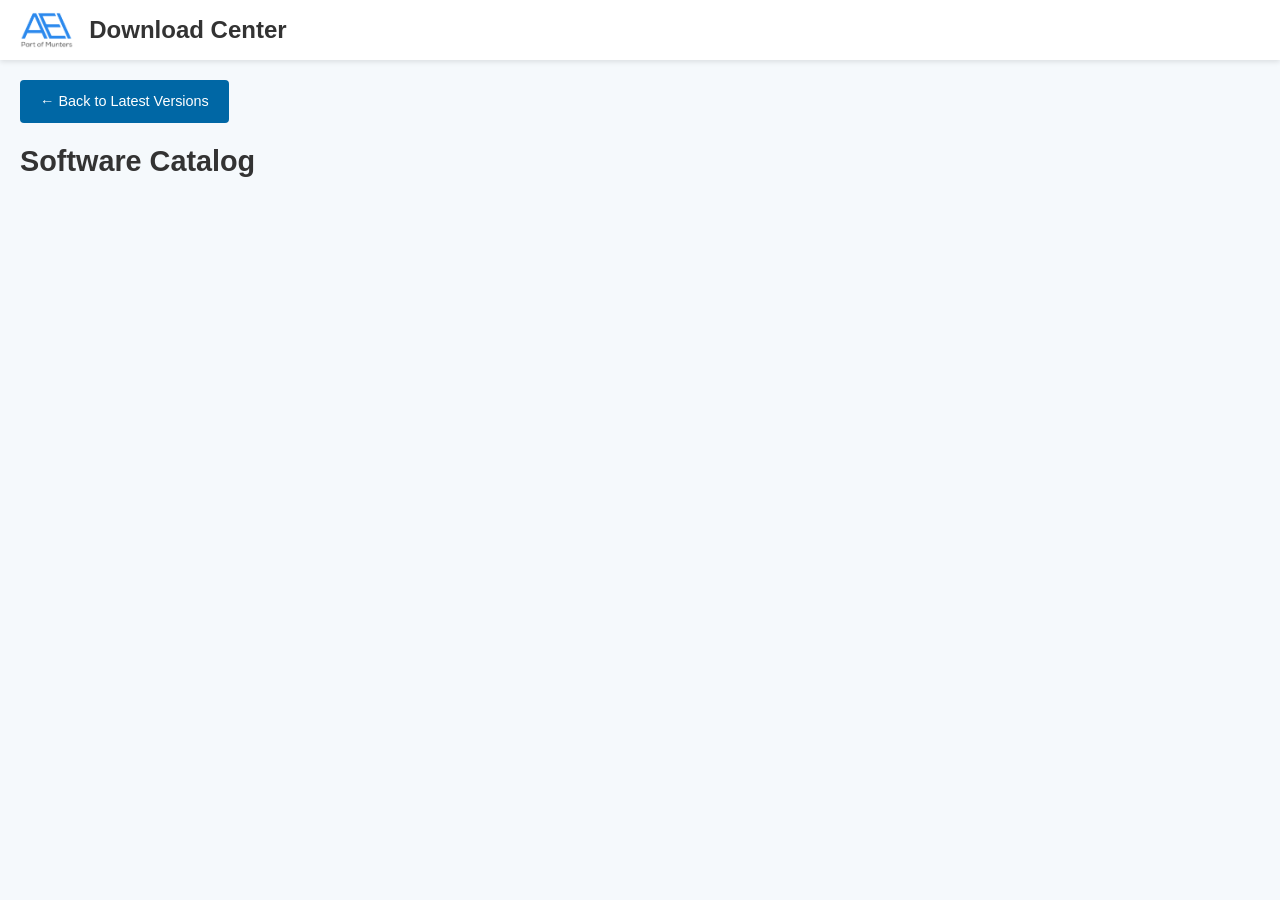
==== programs.html @ 576c8271 "new logic on programs load" ====
<!DOCTYPE html>
<html lang="en">
<head>
    <title>Download Center - Programs</title>
    <meta charset="UTF-8">
    <meta name="viewport" content="width=device-width, initial-scale=1.0">
    <script src="https://alcdn.msauth.net/browser/2.35.0/js/msal-browser.min.js"></script>
    <link rel="stylesheet" href="style.css">
</head>
<body>
    <header>
        <div class="logo"><img src="logo.png" alt="Logo"><h1>Download Center</h1></div>
        <button id="logout-button" style="display: none;">Logout</button>
    </header>

    <main class="main-content">
        <div id="files-view">
            <div class="page-header-buttons">
                <a href="index.html" class="see-all-versions-button">← Back to Latest Versions</a>
            </div>
            <h1 class="page-title">Software Catalog</h1>
            <div id="files-list" class="file-grid">
                </div>

            <div id="program-details" class="program-details">
                <h2 id="program-title">Versions</h2>
                <table class="versions-table">
                    <tbody id="versions-tbody-detail"></tbody>
                </table>
                <button onclick="document.getElementById('program-details').classList.remove('visible')">Close</button>
            </div>
        </div>
    </main>

    <script>
        // Use as mesmas configurações do index.html acima
        const msalConfig = {
            auth: {
                clientId: "b1438db9-79e6-457a-99fd-66e7ae4fe160",
                authority: "https://login.microsoftonline.com/81dbb0d4-0d50-4aa5-a35c-04b98c73f3e0",
                redirectUri: window.location.origin + window.location.pathname
            }
        };
        const SITE_ID = "munters.sharepoint.com:/sites/aeillc";
        const ROOT_PATH = "Shared Documents/R&D/Software Releases";
        const msalInstance = new msal.PublicClientApplication(msalConfig);

        async function loadCards() {
            const token = await (await msalInstance.acquireTokenSilent({scopes: ["Files.Read.All"]})).accessToken;
            const resp = await fetch(`https://graph.microsoft.com/v1.0/sites/${SITE_ID}/drive/root:/${ROOT_PATH}:/children`, {
                headers: { Authorization: `Bearer ${token}` }
            });
            const data = await resp.json();
            const grid = document.getElementById('files-list');
            grid.innerHTML = '';

            data.value.filter(i => i.folder).forEach(prog => {
                const card = document.createElement('div');
                card.className = 'item-card';
                card.innerHTML = `<h3>${prog.name}</h3><p>Click to see history</p>`;
                card.onclick = () => showDetails(prog.name, token);
                grid.appendChild(card);
            });
        }

        async function showDetails(name, token) {
            const vResp = await fetch(`https://graph.microsoft.com/v1.0/sites/${SITE_ID}/drive/root:/${ROOT_PATH}/${name}:/children?$orderby=name desc`, {
                headers: { Authorization: `Bearer ${token}` }
            });
            const vData = await vResp.json();
            const tbody = document.getElementById('versions-tbody-detail');
            tbody.innerHTML = '';
            
            vData.value.forEach(v => {
                tbody.innerHTML += `<tr><td>${v.name}</td><td><a href="${v.webUrl}" target="_blank">View Folder</a></td></tr>`;
            });
            document.getElementById('program-details').classList.add('visible');
        }

        window.onload = async () => {
            await msalInstance.handleRedirectPromise();
            if (msalInstance.getAllAccounts().length > 0) {
                msalInstance.setActiveAccount(msalInstance.getAllAccounts()[0]);
                document.getElementById("logout-button").style.display = "block";
                loadCards();
            } else {
                window.location.href = "index.html"; // Redireciona se não logado
            }
        };
    </script>
</body>
</html>
---- style.css ----
:root {
    --primary-color: #0067a5;
    --accent-color: #0086d6;
    --light-bg: #f5f9fc;
    --header-height: 60px;
    --sidebar-width: 240px;
    --folder-color: #2666a3;
    --danger-color: #e53935;
    --help-button-bg: #a7d7a7;
    --help-button-hover-bg: #8bc38b;
}

* {
    margin: 0;
    padding: 0;
    box-sizing: border-box;
    font-family: 'Segoe UI', Arial, sans-serif;
}

body {
    background-color: var(--light-bg);
    color: #333;
    line-height: 1.6;
    direction: ltr;
}

header {
    display: flex;
    align-items: center;
    justify-content: space-between;
    background-color: white;
    height: var(--header-height);
    padding: 0 20px;
    box-shadow: 0 2px 5px rgba(0, 0, 0, 0.1);
    position: fixed;
    top: 0;
    left: 0;
    right: 0;
    z-index: 100;
}

.logo {
    display: flex;
    align-items: center;
    gap: 15px;
}

.logo img {
    height: 36px;
}

.logo h1 {
    font-size: 1.5rem;
    font-weight: 600;
    color: #333;
}

.user-section {
    display: flex;
    align-items: center;
    gap: 20px;
}

.user-info {
    display: flex;
    align-items: center;
    gap: 10px;
}

.user-avatar {
    background-color: var(--primary-color);
    color: white;
    width: 32px;
    height: 32px;
    border-radius: 50%;
    display: flex;
    align-items: center;
    justify-content: center;
    font-weight: bold;
}

.action-buttons button {
    background-color: var(--primary-color);
    color: white;
    border: none;
    border-radius: 4px;
    padding: 8px 16px;
    cursor: pointer;
    transition: background-color 0.2s;
    font-size: 0.9rem;
}

.action-buttons button:hover {
    background-color: var(--accent-color);
}

.main-content {
    margin-top: var(--header-height);
    display: flex;
    flex-direction: column;
    padding: 20px;
    max-width: 100%;
    margin-left: auto;
    margin-right: auto;
    height: calc(100vh - 60px);
}

#files-view {
    display: flex;
    flex-direction: column;
    flex: 1;
    overflow: hidden;
}

.programs-container {
    display: grid;
    grid-template-columns: 320px 1fr;
    gap: 40px;
    height: calc(100vh - 140px);
}

#files-view.latest-versions-view {
    max-width: 100%;
    flex: 1;
    overflow: hidden;
}

#files-view.latest-versions-view .programs-container {
    display: flex;
    flex-direction: column;
    grid-template-columns: unset;
    gap: 0;
    height: auto;
    flex: 1;
    overflow: hidden;
}

#files-view.latest-versions-view .latest-versions-table-container {
    flex: 1;
    display: flex;
    flex-direction: column;
    overflow-y: auto;
    border-radius: 6px;
    max-height: 65vh;
}

.page-title {
    font-size: 1.8rem;
    margin-bottom: 10px;
    color: #333;
    margin-top: 0;
}

.page-header-with-button {
    display: flex;
    justify-content: space-between;
    align-items: center;
    margin-bottom: 15px;
    gap: 15px;
}

.breadcrumb-nav {
    margin-bottom: 20px;
    color: #666;
    font-size: 0.9rem;
}

.breadcrumb-nav a {
    color: var(--primary-color);
    text-decoration: none;
    cursor: pointer;
}

.breadcrumb-nav a:hover {
    text-decoration: underline;
}

.controls-container {
    display: flex;
    gap: 15px;
    margin-bottom: 20px;
    flex-wrap: wrap;
    align-items: center;
}

.search-box {
    flex: 1;
    min-width: 200px;
}

.search-container {
    display: flex;
    gap: 5px;
}

.search-input {
    flex: 1;
    padding: 8px 12px;
    border: 1px solid #ddd;
    border-radius: 4px;
    font-size: 0.9rem;
}

.search-button {
    background-color: var(--primary-color);
    color: white;
    border: none;
    border-radius: 4px;
    padding: 8px 16px;
    cursor: pointer;
    display: flex;
    align-items: center;
    justify-content: center;
}

.search-button:hover {
    background-color: var(--accent-color);
}

.admin-controls {
    display: flex;
    gap: 10px;
}

.admin-controls button {
    background-color: var(--primary-color);
    color: white;
    border: none;
    border-radius: 4px;
    padding: 8px 16px;
    cursor: pointer;
    font-size: 0.9rem;
}

.admin-controls button:hover {
    background-color: var(--accent-color);
}

#file-upload-input {
    display: none;
}

.file-grid {
    display: flex;
    flex-direction: column;
    gap: 12px;
    margin-top: 0;
    max-width: 100%;
    overflow-y: auto;
    padding-right: 8px;
}

.file-grid::-webkit-scrollbar {
    width: 8px;
}

.file-grid::-webkit-scrollbar-track {
    background-color: #f1f1f1;
    border-radius: 4px;
}

.file-grid::-webkit-scrollbar-thumb {
    background-color: #ccc;
    border-radius: 4px;
}

.file-grid::-webkit-scrollbar-thumb:hover {
    background-color: #999;
}

.item-card {
    background-color: white;
    border: 2px solid #e0e0e0;
    border-radius: 6px;
    padding: 15px 20px;
    cursor: pointer;
    transition: all 0.2s;
    position: relative;
    display: flex;
    flex-direction: row;
    align-items: center;
    text-align: left;
    gap: 15px;
}

.item-card:hover {
    box-shadow: 0 4px 12px rgba(0, 0, 0, 0.1);
    border-color: var(--primary-color);
    background-color: #f9f9f9;
}

.item-card.selected {
    border-color: var(--primary-color);
    background-color: var(--light-bg);
    box-shadow: 0 4px 12px rgba(0, 102, 165, 0.2);
}

.folder-icon,
.item-icon {
    width: 40px;
    height: 40px;
    min-width: 40px;
    color: var(--folder-color);
    flex-shrink: 0;
}

.item-name {
    font-weight: 500;
    margin-bottom: 0;
    word-break: break-word;
    flex: 1;
}

.item-info {
    font-size: 0.8rem;
    color: #999;
    white-space: nowrap;
}

.delete-button {
    position: absolute;
    top: 8px;
    right: 8px;
    background-color: var(--danger-color);
    color: white;
    border: none;
    border-radius: 4px;
    width: 24px;
    height: 24px;
    display: flex;
    align-items: center;
    justify-content: center;
    cursor: pointer;
    opacity: 0;
    transition: opacity 0.2s;
}

.item-card:hover .delete-button {
    opacity: 1;
}

.delete-button:hover {
    background-color: #d32f2f;
}

.status-message {
    padding: 12px;
    border-radius: 4px;
    margin-bottom: 15px;
    font-size: 0.9rem;
}

.status-message.info {
    background-color: #e3f2fd;
    color: #1976d2;
    border: 1px solid #bbdefb;
}

.status-message.success {
    background-color: #e8f5e9;
    color: #388e3c;
    border: 1px solid #c8e6c9;
}

.status-message.error {
    background-color: #ffebee;
    color: #d32f2f;
    border: 1px solid #ffcdd2;
}

.loading {
    text-align: center;
    padding: 30px;
    color: #999;
}

.folder-path {
    font-size: 0.75rem;
    color: #999;
    cursor: pointer;
    margin-top: 5px;
}

.folder-path:hover {
    color: var(--primary-color);
    text-decoration: underline;
}

.modal-overlay {
    position: fixed;
    top: 0;
    left: 0;
    right: 0;
    bottom: 0;
    background-color: rgba(0, 0, 0, 0.5);
    display: flex;
    align-items: center;
    justify-content: center;
    z-index: 1000;
    display: none;
}

.modal-content {
    background-color: white;
    border-radius: 6px;
    box-shadow: 0 4px 12px rgba(0, 0, 0, 0.2);
    padding: 20px;
    width: 90%;
    max-width: 400px;
}

.modal-title {
    font-size: 1.2rem;
    font-weight: 500;
    margin-bottom: 15px;
    color: #333;
}

.modal-message {
    margin-bottom: 20px;
    color: #555;
}

.modal-buttons {
    display: flex;
    justify-content: flex-end;
    gap: 10px;
}

.modal-buttons button {
    padding: 8px 16px;
    border-radius: 4px;
    border: none;
    cursor: pointer;
    font-size: 0.9rem;
}

.modal-cancel {
    background-color: #f1f1f1;
    color: #333;
}

.modal-cancel:hover {
    background-color: #e1e1e1;
}

.modal-delete {
    background-color: var(--danger-color);
    color: white;
}

.modal-delete:hover {
    background-color: #d32f2f;
}

.search-highlight {
    background-color: rgba(0, 134, 214, 0.1);
    border-left: 3px solid var(--primary-color);
    padding-left: 10px;
    font-weight: 500;
}

.help-button {
    position: fixed;
    bottom: 20px;
    right: 20px;
    width: 50px;
    height: 50px;
    background-color: var(--help-button-bg);
    border-radius: 50%;
    display: none;
    align-items: center;
    justify-content: center;
    box-shadow: 0 2px 5px rgba(0, 0, 0, 0.2);
    cursor: pointer;
    z-index: 1001;
    transition: background-color 0.2s;
    border: none;
}

.help-button:hover {
    background-color: var(--help-button-hover-bg);
}

.help-button svg {
    fill: white;
    width: 24px;
    height: 24px;
}

.program-details {
    margin-top: 0;
    display: none;
    overflow-y: auto;
    padding-right: 8px;
}

.program-details::-webkit-scrollbar {
    width: 8px;
}

.program-details::-webkit-scrollbar-track {
    background-color: #f1f1f1;
    border-radius: 4px;
}

.program-details::-webkit-scrollbar-thumb {
    background-color: #ccc;
    border-radius: 4px;
}

.program-details::-webkit-scrollbar-thumb:hover {
    background-color: #999;
}

.program-details.visible {
    display: block;
}

.program-details h2 {
    font-size: 1.4rem;
    margin-bottom: 20px;
    color: #333;
}

.versions-table {
    width: 100%;
    border-collapse: collapse;
    background-color: white;
    box-shadow: 0 2px 8px rgba(0, 0, 0, 0.1);
    border-radius: 6px;
    overflow: hidden;
}

.versions-table-obsolete {
    margin-top: 25px;
}

.versions-table thead {
    background-color: var(--primary-color);
    color: white;
}

.versions-table th {
    padding: 12px 15px;
    text-align: left;
    font-weight: 600;
    border-bottom: 2px solid var(--primary-color);
}

.versions-table td {
    padding: 12px 15px;
    border-bottom: 1px solid #e0e0e0;
}

.versions-table tbody tr:hover {
    background-color: #f5f5f5;
}

.versions-table a {
    color: var(--primary-color);
    text-decoration: none;
    font-weight: 500;
}

.versions-table a:hover {
    text-decoration: underline;
}

.versions-table-latest tbody tr {
    background-color: #d4edda;
}

.versions-table-latest tbody tr td {
    padding: 12px 15px;
}

.versions-table th:nth-child(1),
.versions-table th:nth-child(2) {
    min-width: 80px;
}

.versions-table th:nth-child(3) {
    min-width: 140px;
}

.back-button {
    background-color: #f1f1f1;
    color: #333;
    border: 1px solid #ddd;
    border-radius: 4px;
    padding: 8px 16px;
    cursor: pointer;
    font-size: 0.9rem;
    margin-top: 15px;
    transition: all 0.2s;
}

.back-button:hover {
    background-color: #e1e1e1;
    border-color: #999;
}

.login-container {
    display: flex;
    align-items: center;
    justify-content: center;
    min-height: calc(100vh - 80px);
    padding: 20px;
}

.login-card {
    background-color: white;
    padding: 40px;
    border-radius: 8px;
    box-shadow: 0 4px 12px rgba(0, 0, 0, 0.15);
    max-width: 400px;
    width: 100%;
}

.login-title {
    font-size: 1.8rem;
    font-weight: 600;
    margin-bottom: 15px;
    color: #333;
}

.login-card p {
    color: #666;
    margin-bottom: 20px;
    font-size: 0.95rem;
}

.login-button {
    width: 100%;
    background-color: var(--primary-color);
    color: white;
    border: none;
    border-radius: 4px;
    padding: 12px;
    font-size: 1rem;
    cursor: pointer;
    font-weight: 600;
    transition: background-color 0.2s;
}

.login-button:hover {
    background-color: var(--accent-color);
}

.login-message {
    margin-top: 15px;
    font-size: 0.85rem;
    color: #999;
    text-align: center;
}

.login-message a {
    color: var(--primary-color);
    text-decoration: none;
}

.login-message a:hover {
    text-decoration: underline;
}

.see-all-versions-button {
    background-color: var(--primary-color);
    color: white;
    border: none;
    border-radius: 4px;
    padding: 10px 20px;
    cursor: pointer;
    font-size: 0.9rem;
    text-decoration: none;
    display: inline-flex;
    align-items: center;
    transition: background-color 0.2s;
}

.see-all-versions-button:hover {
    background-color: var(--accent-color);
    text-decoration: none;
}

.page-header-buttons {
    display: flex;
    gap: 10px;
    margin-bottom: 15px;
}

.latest-versions-table-container {
    width: 100%;
    flex: 1;
    display: flex;
    flex-direction: column;
    overflow: hidden;
    border-radius: 6px;
}

.versions-table-latest-only {
    width: 100%;
    border-collapse: collapse;
    background-color: white;
    box-shadow: 0 2px 8px rgba(0, 0, 0, 0.1);
    border-radius: 6px;
    overflow: hidden;
    flex: 1;
    table-layout: fixed;
}

.versions-table-latest-only thead {
    background-color: var(--primary-color);
    color: white;
}

.versions-table-latest-only th {
    padding: 12px 15px;
    text-align: left;
    font-weight: 600;
    border-bottom: 2px solid var(--primary-color);
    font-size: 0.95rem;
}

.versions-table-latest-only th:nth-child(3) {
    font-size: 0.95rem;
    font-weight: 600;
}

.versions-table-latest-only td:nth-child(3) {
    font-size: 0.9rem;
    color: #666;
}

.versions-table-latest-only th:nth-child(1),
.versions-table-latest-only th:nth-child(2) {
    font-size: 1.05rem;
    font-weight: 700;
}

.versions-table-latest-only td:nth-child(1),
.versions-table-latest-only td:nth-child(2) {
    font-size: 1rem;
    font-weight: 500;
}

.versions-table-latest-only td {
    padding: 10px 15px;
    border-bottom: 1px solid #e0e0e0;
}

.versions-table-latest-only tbody tr:hover {
    background-color: #f5f5f5;
}

.versions-table-latest-only a {
    color: var(--primary-color);
    text-decoration: none;
    font-weight: 500;
    display: block;
    padding: 6px 0;
}

.versions-table-latest-only a:hover {
    text-decoration: underline;
}
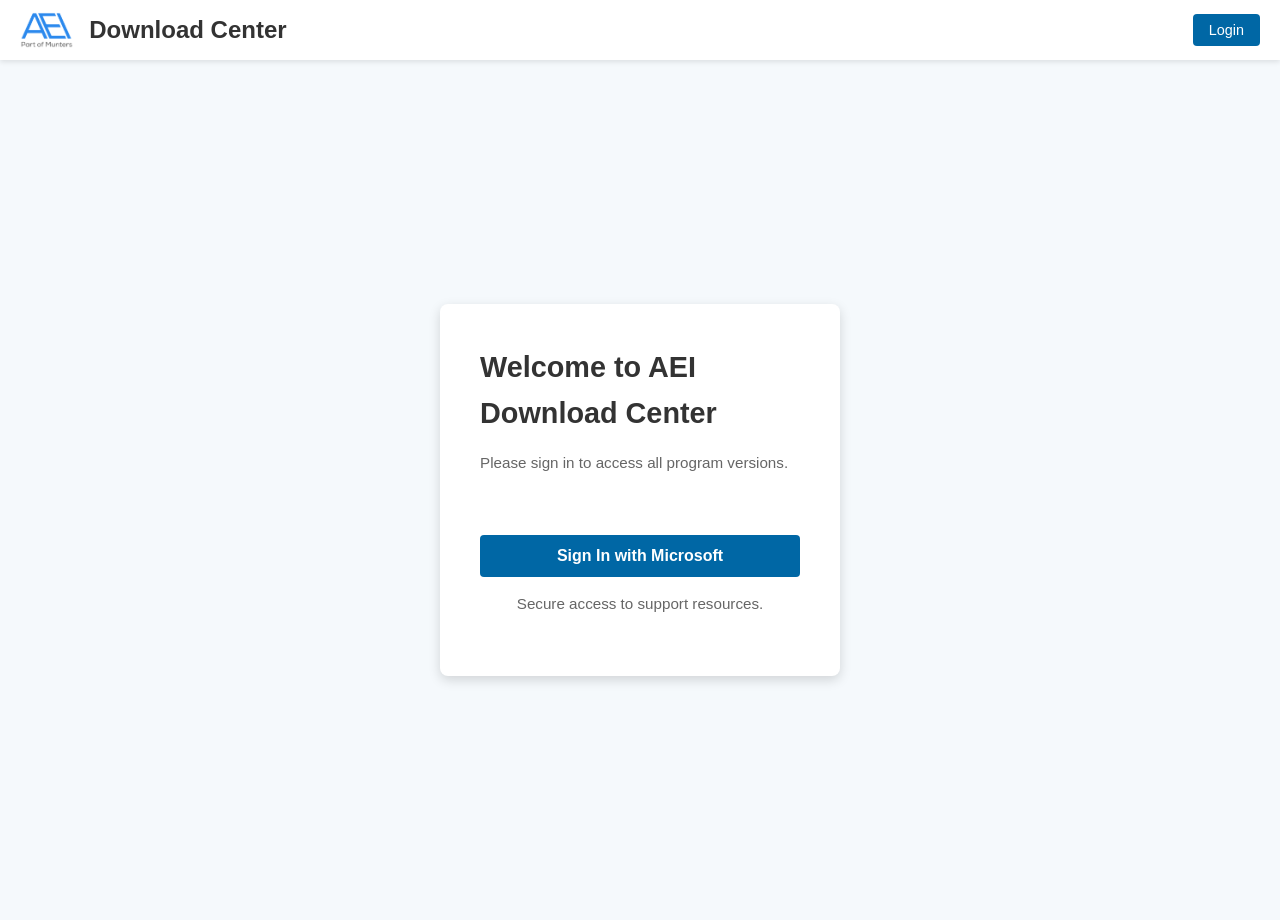
==== commit f121bd65: "versions json" ====
--- a/programs.html
+++ b/programs.html
@@ -1,92 +1,352 @@
 <!DOCTYPE html>
 <html lang="en">
 <head>
-    <title>Download Center - Programs</title>
+    <title>Download center - All versions</title>
     <meta charset="UTF-8">
     <meta name="viewport" content="width=device-width, initial-scale=1.0">
-    <script src="https://alcdn.msauth.net/browser/2.35.0/js/msal-browser.min.js"></script>
+
+    <script src="msal-browser.min.js"></script>
     <link rel="stylesheet" href="style.css">
 </head>
 <body>
     <header>
-        <div class="logo"><img src="logo.png" alt="Logo"><h1>Download Center</h1></div>
-        <button id="logout-button" style="display: none;">Logout</button>
+        <div class="logo">
+            <img src="logo.png" alt="Logo">
+            <h1>Download Center</h1>
+        </div>
+        <div id="user-section" class="user-section">
+            <div id="user-info" class="user-info" style="display: none;">
+                <div class="user-avatar" id="user-avatar">U</div>
+                <span id="username">User</span>
+            </div>
+            <div class="action-buttons">
+                <button id="login-header-button">Login</button>
+                <button id="logout-button" style="display: none;">Logout</button>
+            </div>
+        </div>
     </header>
 
     <main class="main-content">
-        <div id="files-view">
-            <div class="page-header-buttons">
-                <a href="index.html" class="see-all-versions-button">← Back to Latest Versions</a>
-            </div>
-            <h1 class="page-title">Software Catalog</h1>
-            <div id="files-list" class="file-grid">
+        <div id="login-view" class="login-container">
+            <div class="login-card">
+                <h2 class="login-title">Welcome to AEI Download Center</h2>
+                <p>Please sign in to access all program versions.</p>
+                <div id="login-error" class="status-message"></div>
+                <button id="login-button" class="login-button">Sign In with Microsoft</button>
+                <p class="login-message">Secure access to support resources.</p>
+            </div>
+        </div>
+
+        <div id="files-view" style="display: none;">
+            <h1 class="page-title">Programs</h1>
+            <div class="controls-container">
+                <a href="index.html" class="back-button" style="display: inline-block; text-decoration: none;">← Latest versions</a>
+            </div>
+
+            <div id="file-operation-status" class="status-message"></div>
+
+            <div class="programs-container">
+                <div id="files-list" class="file-grid">
+                    <!-- Cards will be generated dynamically from programs.json -->
                 </div>
 
-            <div id="program-details" class="program-details">
-                <h2 id="program-title">Versions</h2>
-                <table class="versions-table">
-                    <tbody id="versions-tbody-detail"></tbody>
-                </table>
-                <button onclick="document.getElementById('program-details').classList.remove('visible')">Close</button>
+                <div id="program-details" class="program-details">
+                    <h2 id="program-title">Program Versions</h2>
+                    <table class="versions-table versions-table-latest">
+                        <thead>
+                            <tr>
+                                <th>Program</th>
+                                <th>Version</th>
+                                <th>Link</th>
+                            </tr>
+                        </thead>
+                        <tbody id="versions-tbody-latest"></tbody>
+                    </table>
+                    <h3 style="margin-top: 30px; margin-bottom: 15px; color: #333; font-size: 1.1rem;">Previous</h3>
+                    <table class="versions-table versions-table-obsolete">
+                        <thead>
+                            <tr>
+                                <th>Program</th>
+                                <th>Version</th>
+                                <th>Link</th>
+                            </tr>
+                        </thead>
+                        <tbody id="versions-tbody-obsolete"></tbody>
+                    </table>
+                    <button class="back-button" id="back-button">← Back to Programs</button>
+                </div>
             </div>
         </div>
     </main>
 
+    <div id="confirm-modal" class="modal-overlay">
+        <div class="modal-content">
+            <h3 class="modal-title">Confirm Deletion</h3>
+            <p id="confirm-message" class="modal-message">Are you sure you want to delete this item?</p>
+            <div class="modal-buttons">
+                <button id="modal-cancel" class="modal-cancel">Cancel</button>
+                <button id="modal-delete" class="modal-delete">Delete</button>
+            </div>
+        </div>
+    </div>
+
+    <button id="help-button" class="help-button" title="Help" type="button">
+        <svg xmlns="http://www.w3.org/2000/svg" viewBox="0 0 24 24">
+            <path d="M0 0h24v24H0z" fill="none"></path>
+            <path d="M12 2C6.48 2 2 6.48 2 12s4.48 10 10 10 10-4.48 10-10S17.52 2 12 2zm1 17h-2v-2h2v2zm2.07-7.75l-.9.92C13.45 12.9 13 13.5 13 15h-2v-.5c0-1.1.45-2.1 1.17-2.83l1.24-1.26c.37-.36.59-.86.59-1.41 0-1.1-.9-2-2-2s-2 .9-2 2H8c0-2.21 1.79-4 4-4s4 1.79 4 4c0 .88-.36 1.68-.93 2.25z"></path>
+        </svg>
+    </button>
+
     <script>
-        // Use as mesmas configurações do index.html acima
         const msalConfig = {
             auth: {
                 clientId: "b1438db9-79e6-457a-99fd-66e7ae4fe160",
                 authority: "https://login.microsoftonline.com/81dbb0d4-0d50-4aa5-a35c-04b98c73f3e0",
-                redirectUri: window.location.origin + window.location.pathname
-            }
-        };
-        const SITE_ID = "munters.sharepoint.com:/sites/aeillc";
-        const ROOT_PATH = "Shared Documents/R&D/Software Releases";
+                redirectUri: window.location.origin + window.location.pathname,
+                postLogoutRedirectUri: window.location.origin + window.location.pathname
+            },
+            cache: {
+                cacheLocation: "sessionStorage"
+            }
+        };
+
+        const loginRequest = {
+            scopes: ["User.Read", "GroupMember.Read.All"]
+        };
+
+        const tokenRequest = {
+            scopes: ["User.Read", "GroupMember.Read.All"]
+        };
+
+        const ALLOWED_GROUP_ID = "622b603c-f4df-41cd-88fb-ea857d6ddf79";
         const msalInstance = new msal.PublicClientApplication(msalConfig);
 
-        async function loadCards() {
-            const token = await (await msalInstance.acquireTokenSilent({scopes: ["Files.Read.All"]})).accessToken;
-            const resp = await fetch(`https://graph.microsoft.com/v1.0/sites/${SITE_ID}/drive/root:/${ROOT_PATH}:/children`, {
-                headers: { Authorization: `Bearer ${token}` }
-            });
-            const data = await resp.json();
-            const grid = document.getElementById('files-list');
-            grid.innerHTML = '';
-
-            data.value.filter(i => i.folder).forEach(prog => {
+        let currentAccount = null;
+        let programsData = {};
+        let selectedProgramId = null;
+
+        const loginBtn = document.getElementById("login-button");
+        const loginHeaderBtn = document.getElementById("login-header-button");
+        const logoutBtn = document.getElementById("logout-button");
+        const helpBtn = document.getElementById("help-button");
+        const backBtn = document.getElementById("back-button");
+
+        loginBtn.onclick = () => {
+            msalInstance.loginRedirect(loginRequest).catch(error => console.error("Login redirect error:", error));
+        };
+
+        loginHeaderBtn.onclick = () => {
+            msalInstance.loginRedirect(loginRequest).catch(error => console.error("Login redirect error:", error));
+        };
+
+        logoutBtn.onclick = () => {
+            msalInstance.logoutRedirect({ account: currentAccount || null }).catch(error => console.error("Logout redirect error:", error));
+        };
+
+        helpBtn.onclick = (e) => {
+            e.preventDefault();
+            window.open('https://munters-aei.zendesk.com/hc/en-us/requests/new?ticket_form_id=18575973794588', '_blank');
+        };
+
+        backBtn.onclick = () => {
+            backToPrograms();
+        };
+
+        async function getToken() {
+            const account = currentAccount || msalInstance.getActiveAccount();
+            try {
+                const response = await msalInstance.acquireTokenSilent({ ...tokenRequest, account });
+                return response.accessToken;
+            } catch (error) {
+                if (error instanceof msal.InteractionRequiredAuthError) {
+                    await msalInstance.acquireTokenRedirect({ ...tokenRequest, account });
+                    throw new Error('Redirecting to acquire token');
+                }
+                throw error;
+            }
+        }
+
+        async function checkGroupMembership() {
+            try {
+                const token = await getToken();
+                const response = await fetch("https://graph.microsoft.com/v1.0/me/memberOf", {
+                    method: "GET",
+                    headers: {
+                        "Authorization": `Bearer ${token}`,
+                        "Content-Type": "application/json"
+                    }
+                });
+
+                if (!response.ok) {
+                    throw new Error(`Graph API error: ${response.statusText}`);
+                }
+
+                const data = await response.json();
+                const groups = data.value.map(item => item.id);
+
+                if (groups.includes(ALLOWED_GROUP_ID)) {
+                    updateUI();
+                    loadProgramsData();
+                } else {
+                    document.getElementById('files-list').innerHTML = '<div class="status-message error" style="display: block; padding: 20px; text-align: center;">Access Denied: You do not have permission to access this resource.</div>';
+                    updateUI();
+                }
+            } catch (error) {
+                console.error("Group membership check error:", error);
+                updateUI();
+            }
+        }
+
+        function updateUI() {
+            if (currentAccount) {
+                document.getElementById("login-view").style.display = "none";
+                document.getElementById("files-view").style.display = "block";
+                document.getElementById("user-info").style.display = "flex";
+                document.getElementById("login-header-button").style.display = "none";
+                document.getElementById("logout-button").style.display = "inline-block";
+                document.getElementById("username").textContent = currentAccount.name || currentAccount.username;
+                const initials = currentAccount.name
+                    ? currentAccount.name.split(' ').map(n => n[0]).join('').substring(0, 2)
+                    : currentAccount.username.charAt(0);
+                document.getElementById("user-avatar").textContent = initials.toUpperCase();
+                document.getElementById("help-button").style.display = "flex";
+            } else {
+                document.getElementById("login-view").style.display = "flex";
+                document.getElementById("files-view").style.display = "none";
+                document.getElementById("user-info").style.display = "none";
+                document.getElementById("login-header-button").style.display = "inline-block";
+                document.getElementById("logout-button").style.display = "none";
+                document.getElementById("help-button").style.display = "none";
+            }
+        }
+
+        function loadProgramsData() {
+            fetch('programs.json')
+                .then(response => response.json())
+                .then(data => {
+                    programsData = {};
+                    data.programs.forEach(program => {
+                        programsData[program.id] = {
+                            name: program.name,
+                            versions: program.versions || []
+                        };
+                    });
+                    generateProgramCards();
+                })
+                .catch(error => {
+                    console.error('Error loading programs.json:', error);
+                    alert('Error loading programs data. Please make sure programs.json is in the same directory.');
+                });
+        }
+
+        function generateProgramCards() {
+            const filesList = document.getElementById('files-list');
+            filesList.innerHTML = '';
+
+            Object.keys(programsData).forEach(programId => {
+                const program = programsData[programId];
                 const card = document.createElement('div');
                 card.className = 'item-card';
-                card.innerHTML = `<h3>${prog.name}</h3><p>Click to see history</p>`;
-                card.onclick = () => showDetails(prog.name, token);
-                grid.appendChild(card);
+                card.setAttribute('data-program-id', programId);
+
+                const folderIcon = `<svg xmlns="http://www.w3.org/2000/svg" viewBox="0 0 24 24" fill="currentColor">
+                    <path d="M19 4H5c-1.1 0-2 .9-2 2v12c0 1.1.9 2 2 2h14c1.1 0 2-.9 2-2V6c0-1.1-.9-2-2-2zm0 14H5V8h14v10z" />
+                </svg>`;
+
+                const lastVersion = program.versions.length > 0 ? program.versions[0].version : 'N/A';
+
+                card.innerHTML = `
+                    <div class="folder-icon">${folderIcon}</div>
+                    <div class="item-name">${program.name}</div>
+                    <div class="item-info">Last version: ${lastVersion}</div>
+                `;
+
+                card.addEventListener('click', () => selectProgram(programId));
+                filesList.appendChild(card);
             });
         }
 
-        async function showDetails(name, token) {
-            const vResp = await fetch(`https://graph.microsoft.com/v1.0/sites/${SITE_ID}/drive/root:/${ROOT_PATH}/${name}:/children?$orderby=name desc`, {
-                headers: { Authorization: `Bearer ${token}` }
-            });
-            const vData = await vResp.json();
-            const tbody = document.getElementById('versions-tbody-detail');
-            tbody.innerHTML = '';
-            
-            vData.value.forEach(v => {
-                tbody.innerHTML += `<tr><td>${v.name}</td><td><a href="${v.webUrl}" target="_blank">View Folder</a></td></tr>`;
-            });
+        function selectProgram(programId) {
+            document.querySelectorAll('.item-card').forEach(card => card.classList.remove('selected'));
+
+            const selectedCard = document.querySelector(`[data-program-id="${programId}"]`);
+            if (selectedCard) {
+                selectedCard.classList.add('selected');
+            }
+
+            selectedProgramId = programId;
+            const programData = programsData[programId];
+            if (!programData) return;
+
+            document.getElementById('program-title').textContent = `${programData.name} - Versions`;
+
+            const tbodyLatest = document.getElementById('versions-tbody-latest');
+            tbodyLatest.innerHTML = '';
+
+            if (programData.versions.length > 0) {
+                const latestVersion = programData.versions[0];
+                const row = document.createElement('tr');
+                row.innerHTML = `
+                    <td>${latestVersion.program}</td>
+                    <td>${latestVersion.version}</td>
+                    <td><a href="${latestVersion.link}" target="_blank" rel="noopener noreferrer">Download</a></td>
+                `;
+                tbodyLatest.appendChild(row);
+            }
+
+            const tbodyObsolete = document.getElementById('versions-tbody-obsolete');
+            tbodyObsolete.innerHTML = '';
+
+            for (let i = 1; i < programData.versions.length; i++) {
+                const version = programData.versions[i];
+                const row = document.createElement('tr');
+                row.innerHTML = `
+                    <td>${version.program}</td>
+                    <td>${version.version}</td>
+                    <td><a href="${version.link}" target="_blank" rel="noopener noreferrer">Download</a></td>
+                `;
+                tbodyObsolete.appendChild(row);
+            }
+
             document.getElementById('program-details').classList.add('visible');
         }
 
+        function backToPrograms() {
+            document.getElementById('program-details').classList.remove('visible');
+            document.querySelectorAll('.item-card').forEach(card => card.classList.remove('selected'));
+            selectedProgramId = null;
+        }
+
+        document.addEventListener('DOMContentLoaded', () => {
+            const modalCancel = document.getElementById('modal-cancel');
+            const confirmModal = document.getElementById('confirm-modal');
+            if (modalCancel) {
+                modalCancel.addEventListener('click', () => { confirmModal.style.display = 'none'; });
+            }
+        });
+
         window.onload = async () => {
-            await msalInstance.handleRedirectPromise();
-            if (msalInstance.getAllAccounts().length > 0) {
-                msalInstance.setActiveAccount(msalInstance.getAllAccounts()[0]);
-                document.getElementById("logout-button").style.display = "block";
-                loadCards();
-            } else {
-                window.location.href = "index.html"; // Redireciona se não logado
+            try {
+                const redirectResponse = await msalInstance.handleRedirectPromise();
+                if (redirectResponse && redirectResponse.account) {
+                    currentAccount = redirectResponse.account;
+                    msalInstance.setActiveAccount(currentAccount);
+                    await checkGroupMembership();
+                } else {
+                    const accounts = msalInstance.getAllAccounts();
+                    if (accounts.length > 0) {
+                        currentAccount = accounts[0];
+                        msalInstance.setActiveAccount(currentAccount);
+                        await checkGroupMembership();
+                    } else {
+                        updateUI();
+                    }
+                }
+            } catch (error) {
+                console.error('Error during redirect handling:', error);
+                updateUI();
             }
         };
     </script>
 </body>
-</html>+</html>
--- a/style.css
+++ b/style.css
@@ -99,17 +99,14 @@
     display: flex;
     flex-direction: column;
     padding: 20px;
-    max-width: 100%;
+    max-width: 1200px;
     margin-left: auto;
     margin-right: auto;
-    height: calc(100vh - 60px);
 }
 
 #files-view {
     display: flex;
     flex-direction: column;
-    flex: 1;
-    overflow: hidden;
 }
 
 .programs-container {
@@ -119,44 +116,10 @@
     height: calc(100vh - 140px);
 }
 
-#files-view.latest-versions-view {
-    max-width: 100%;
-    flex: 1;
-    overflow: hidden;
-}
-
-#files-view.latest-versions-view .programs-container {
-    display: flex;
-    flex-direction: column;
-    grid-template-columns: unset;
-    gap: 0;
-    height: auto;
-    flex: 1;
-    overflow: hidden;
-}
-
-#files-view.latest-versions-view .latest-versions-table-container {
-    flex: 1;
-    display: flex;
-    flex-direction: column;
-    overflow-y: auto;
-    border-radius: 6px;
-    max-height: 65vh;
-}
-
 .page-title {
     font-size: 1.8rem;
-    margin-bottom: 10px;
-    color: #333;
-    margin-top: 0;
-}
-
-.page-header-with-button {
-    display: flex;
-    justify-content: space-between;
-    align-items: center;
-    margin-bottom: 15px;
-    gap: 15px;
+    margin-bottom: 20px;
+    color: #333;
 }
 
 .breadcrumb-nav {
@@ -575,15 +538,6 @@
     padding: 12px 15px;
 }
 
-.versions-table th:nth-child(1),
-.versions-table th:nth-child(2) {
-    min-width: 80px;
-}
-
-.versions-table th:nth-child(3) {
-    min-width: 140px;
-}
-
 .back-button {
     background-color: #f1f1f1;
     color: #333;
@@ -663,104 +617,3 @@
 .login-message a:hover {
     text-decoration: underline;
 }
-
-.see-all-versions-button {
-    background-color: var(--primary-color);
-    color: white;
-    border: none;
-    border-radius: 4px;
-    padding: 10px 20px;
-    cursor: pointer;
-    font-size: 0.9rem;
-    text-decoration: none;
-    display: inline-flex;
-    align-items: center;
-    transition: background-color 0.2s;
-}
-
-.see-all-versions-button:hover {
-    background-color: var(--accent-color);
-    text-decoration: none;
-}
-
-.page-header-buttons {
-    display: flex;
-    gap: 10px;
-    margin-bottom: 15px;
-}
-
-.latest-versions-table-container {
-    width: 100%;
-    flex: 1;
-    display: flex;
-    flex-direction: column;
-    overflow: hidden;
-    border-radius: 6px;
-}
-
-.versions-table-latest-only {
-    width: 100%;
-    border-collapse: collapse;
-    background-color: white;
-    box-shadow: 0 2px 8px rgba(0, 0, 0, 0.1);
-    border-radius: 6px;
-    overflow: hidden;
-    flex: 1;
-    table-layout: fixed;
-}
-
-.versions-table-latest-only thead {
-    background-color: var(--primary-color);
-    color: white;
-}
-
-.versions-table-latest-only th {
-    padding: 12px 15px;
-    text-align: left;
-    font-weight: 600;
-    border-bottom: 2px solid var(--primary-color);
-    font-size: 0.95rem;
-}
-
-.versions-table-latest-only th:nth-child(3) {
-    font-size: 0.95rem;
-    font-weight: 600;
-}
-
-.versions-table-latest-only td:nth-child(3) {
-    font-size: 0.9rem;
-    color: #666;
-}
-
-.versions-table-latest-only th:nth-child(1),
-.versions-table-latest-only th:nth-child(2) {
-    font-size: 1.05rem;
-    font-weight: 700;
-}
-
-.versions-table-latest-only td:nth-child(1),
-.versions-table-latest-only td:nth-child(2) {
-    font-size: 1rem;
-    font-weight: 500;
-}
-
-.versions-table-latest-only td {
-    padding: 10px 15px;
-    border-bottom: 1px solid #e0e0e0;
-}
-
-.versions-table-latest-only tbody tr:hover {
-    background-color: #f5f5f5;
-}
-
-.versions-table-latest-only a {
-    color: var(--primary-color);
-    text-decoration: none;
-    font-weight: 500;
-    display: block;
-    padding: 6px 0;
-}
-
-.versions-table-latest-only a:hover {
-    text-decoration: underline;
-}
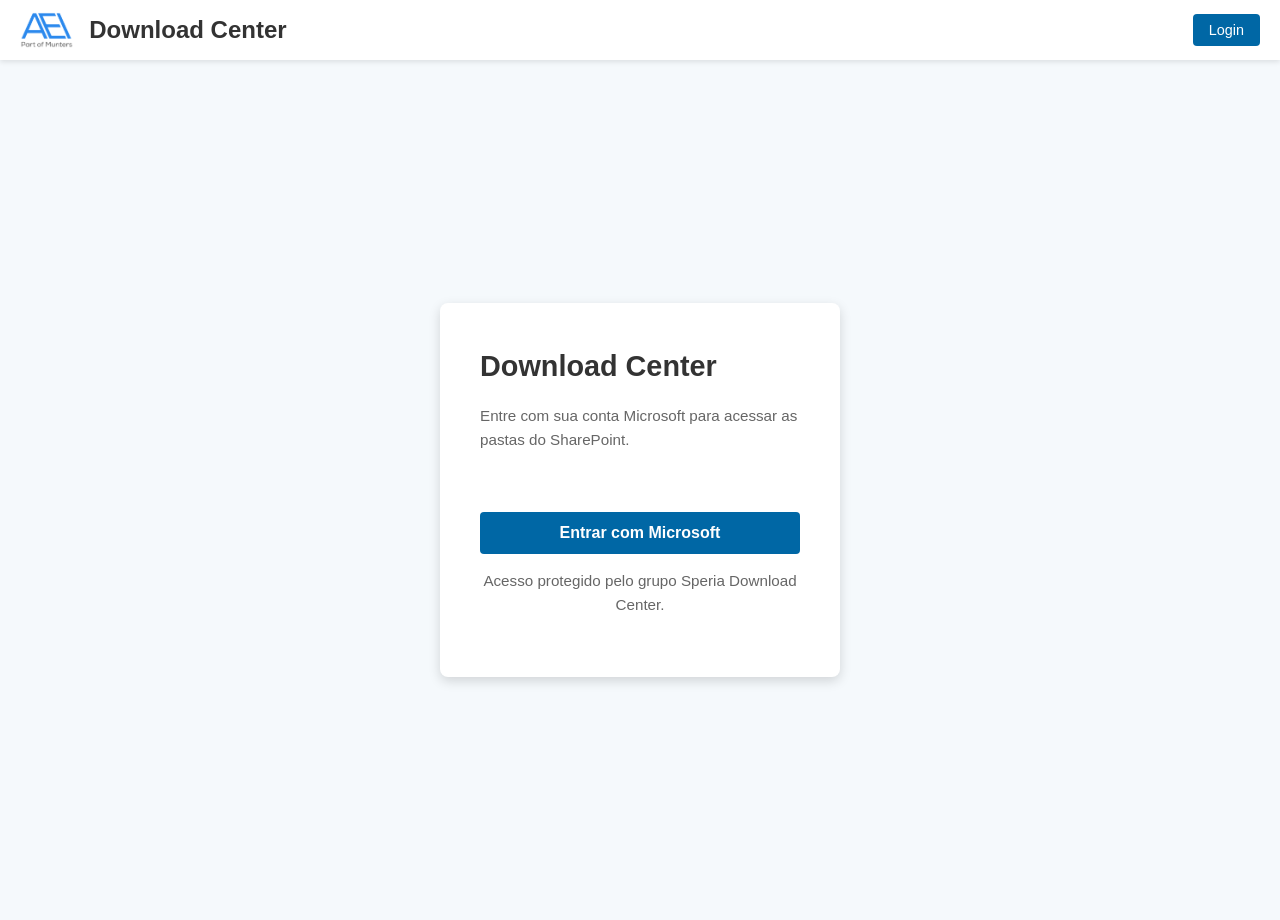
==== commit 2b9ef2da: "new logic of render" ====
--- a/programs.html
+++ b/programs.html
@@ -1,7 +1,7 @@
 <!DOCTYPE html>
 <html lang="en">
 <head>
-    <title>Download center - All versions</title>
+    <title>Download center - SharePoint folders</title>
     <meta charset="UTF-8">
     <meta name="viewport" content="width=device-width, initial-scale=1.0">
 
@@ -29,66 +29,28 @@
     <main class="main-content">
         <div id="login-view" class="login-container">
             <div class="login-card">
-                <h2 class="login-title">Welcome to AEI Download Center</h2>
-                <p>Please sign in to access all program versions.</p>
+                <h2 class="login-title">Download Center</h2>
+                <p>Entre com sua conta Microsoft para acessar as pastas do SharePoint.</p>
                 <div id="login-error" class="status-message"></div>
-                <button id="login-button" class="login-button">Sign In with Microsoft</button>
-                <p class="login-message">Secure access to support resources.</p>
+                <button id="login-button" class="login-button">Entrar com Microsoft</button>
+                <p class="login-message">Acesso protegido pelo grupo Speria Download Center.</p>
             </div>
         </div>
 
-        <div id="files-view" style="display: none;">
-            <h1 class="page-title">Programs</h1>
-            <div class="controls-container">
-                <a href="index.html" class="back-button" style="display: inline-block; text-decoration: none;">← Latest versions</a>
+        <div id="files-view" class="workspace-view" style="display: none;">
+            <div class="hero-panel">
+                <div>
+                    <p class="eyebrow">Microsoft Graph</p>
+                    <h1 class="page-title">Pastas de Software Releases</h1>
+                    <p class="page-subtitle">As pastas abaixo são carregadas após o login e a validação de grupo.</p>
+                </div>
+                <a class="sharepoint-link" href="https://munters.sharepoint.com/sites/aeillc/Shared%20Documents/Forms/AllItems.aspx?id=%2Fsites%2Faeillc%2FShared%20Documents%2FR%26D%2FSoftware%20Releases&viewid=dbeff803%2D869f%2D453b%2Dabcc%2Dfb8f7d45c245" target="_blank" rel="noopener noreferrer">Abrir biblioteca no SharePoint</a>
             </div>
 
             <div id="file-operation-status" class="status-message"></div>
-
-            <div class="programs-container">
-                <div id="files-list" class="file-grid">
-                    <!-- Cards will be generated dynamically from programs.json -->
-                </div>
-
-                <div id="program-details" class="program-details">
-                    <h2 id="program-title">Program Versions</h2>
-                    <table class="versions-table versions-table-latest">
-                        <thead>
-                            <tr>
-                                <th>Program</th>
-                                <th>Version</th>
-                                <th>Link</th>
-                            </tr>
-                        </thead>
-                        <tbody id="versions-tbody-latest"></tbody>
-                    </table>
-                    <h3 style="margin-top: 30px; margin-bottom: 15px; color: #333; font-size: 1.1rem;">Previous</h3>
-                    <table class="versions-table versions-table-obsolete">
-                        <thead>
-                            <tr>
-                                <th>Program</th>
-                                <th>Version</th>
-                                <th>Link</th>
-                            </tr>
-                        </thead>
-                        <tbody id="versions-tbody-obsolete"></tbody>
-                    </table>
-                    <button class="back-button" id="back-button">← Back to Programs</button>
-                </div>
-            </div>
+            <div id="folders-grid" class="folders-grid" aria-live="polite"></div>
         </div>
     </main>
-
-    <div id="confirm-modal" class="modal-overlay">
-        <div class="modal-content">
-            <h3 class="modal-title">Confirm Deletion</h3>
-            <p id="confirm-message" class="modal-message">Are you sure you want to delete this item?</p>
-            <div class="modal-buttons">
-                <button id="modal-cancel" class="modal-cancel">Cancel</button>
-                <button id="modal-delete" class="modal-delete">Delete</button>
-            </div>
-        </div>
-    </div>
 
     <button id="help-button" class="help-button" title="Help" type="button">
         <svg xmlns="http://www.w3.org/2000/svg" viewBox="0 0 24 24">
@@ -97,256 +59,6 @@
         </svg>
     </button>
 
-    <script>
-        const msalConfig = {
-            auth: {
-                clientId: "b1438db9-79e6-457a-99fd-66e7ae4fe160",
-                authority: "https://login.microsoftonline.com/81dbb0d4-0d50-4aa5-a35c-04b98c73f3e0",
-                redirectUri: window.location.origin + window.location.pathname,
-                postLogoutRedirectUri: window.location.origin + window.location.pathname
-            },
-            cache: {
-                cacheLocation: "sessionStorage"
-            }
-        };
-
-        const loginRequest = {
-            scopes: ["User.Read", "GroupMember.Read.All"]
-        };
-
-        const tokenRequest = {
-            scopes: ["User.Read", "GroupMember.Read.All"]
-        };
-
-        const ALLOWED_GROUP_ID = "622b603c-f4df-41cd-88fb-ea857d6ddf79";
-        const msalInstance = new msal.PublicClientApplication(msalConfig);
-
-        let currentAccount = null;
-        let programsData = {};
-        let selectedProgramId = null;
-
-        const loginBtn = document.getElementById("login-button");
-        const loginHeaderBtn = document.getElementById("login-header-button");
-        const logoutBtn = document.getElementById("logout-button");
-        const helpBtn = document.getElementById("help-button");
-        const backBtn = document.getElementById("back-button");
-
-        loginBtn.onclick = () => {
-            msalInstance.loginRedirect(loginRequest).catch(error => console.error("Login redirect error:", error));
-        };
-
-        loginHeaderBtn.onclick = () => {
-            msalInstance.loginRedirect(loginRequest).catch(error => console.error("Login redirect error:", error));
-        };
-
-        logoutBtn.onclick = () => {
-            msalInstance.logoutRedirect({ account: currentAccount || null }).catch(error => console.error("Logout redirect error:", error));
-        };
-
-        helpBtn.onclick = (e) => {
-            e.preventDefault();
-            window.open('https://munters-aei.zendesk.com/hc/en-us/requests/new?ticket_form_id=18575973794588', '_blank');
-        };
-
-        backBtn.onclick = () => {
-            backToPrograms();
-        };
-
-        async function getToken() {
-            const account = currentAccount || msalInstance.getActiveAccount();
-            try {
-                const response = await msalInstance.acquireTokenSilent({ ...tokenRequest, account });
-                return response.accessToken;
-            } catch (error) {
-                if (error instanceof msal.InteractionRequiredAuthError) {
-                    await msalInstance.acquireTokenRedirect({ ...tokenRequest, account });
-                    throw new Error('Redirecting to acquire token');
-                }
-                throw error;
-            }
-        }
-
-        async function checkGroupMembership() {
-            try {
-                const token = await getToken();
-                const response = await fetch("https://graph.microsoft.com/v1.0/me/memberOf", {
-                    method: "GET",
-                    headers: {
-                        "Authorization": `Bearer ${token}`,
-                        "Content-Type": "application/json"
-                    }
-                });
-
-                if (!response.ok) {
-                    throw new Error(`Graph API error: ${response.statusText}`);
-                }
-
-                const data = await response.json();
-                const groups = data.value.map(item => item.id);
-
-                if (groups.includes(ALLOWED_GROUP_ID)) {
-                    updateUI();
-                    loadProgramsData();
-                } else {
-                    document.getElementById('files-list').innerHTML = '<div class="status-message error" style="display: block; padding: 20px; text-align: center;">Access Denied: You do not have permission to access this resource.</div>';
-                    updateUI();
-                }
-            } catch (error) {
-                console.error("Group membership check error:", error);
-                updateUI();
-            }
-        }
-
-        function updateUI() {
-            if (currentAccount) {
-                document.getElementById("login-view").style.display = "none";
-                document.getElementById("files-view").style.display = "block";
-                document.getElementById("user-info").style.display = "flex";
-                document.getElementById("login-header-button").style.display = "none";
-                document.getElementById("logout-button").style.display = "inline-block";
-                document.getElementById("username").textContent = currentAccount.name || currentAccount.username;
-                const initials = currentAccount.name
-                    ? currentAccount.name.split(' ').map(n => n[0]).join('').substring(0, 2)
-                    : currentAccount.username.charAt(0);
-                document.getElementById("user-avatar").textContent = initials.toUpperCase();
-                document.getElementById("help-button").style.display = "flex";
-            } else {
-                document.getElementById("login-view").style.display = "flex";
-                document.getElementById("files-view").style.display = "none";
-                document.getElementById("user-info").style.display = "none";
-                document.getElementById("login-header-button").style.display = "inline-block";
-                document.getElementById("logout-button").style.display = "none";
-                document.getElementById("help-button").style.display = "none";
-            }
-        }
-
-        function loadProgramsData() {
-            fetch('programs.json')
-                .then(response => response.json())
-                .then(data => {
-                    programsData = {};
-                    data.programs.forEach(program => {
-                        programsData[program.id] = {
-                            name: program.name,
-                            versions: program.versions || []
-                        };
-                    });
-                    generateProgramCards();
-                })
-                .catch(error => {
-                    console.error('Error loading programs.json:', error);
-                    alert('Error loading programs data. Please make sure programs.json is in the same directory.');
-                });
-        }
-
-        function generateProgramCards() {
-            const filesList = document.getElementById('files-list');
-            filesList.innerHTML = '';
-
-            Object.keys(programsData).forEach(programId => {
-                const program = programsData[programId];
-                const card = document.createElement('div');
-                card.className = 'item-card';
-                card.setAttribute('data-program-id', programId);
-
-                const folderIcon = `<svg xmlns="http://www.w3.org/2000/svg" viewBox="0 0 24 24" fill="currentColor">
-                    <path d="M19 4H5c-1.1 0-2 .9-2 2v12c0 1.1.9 2 2 2h14c1.1 0 2-.9 2-2V6c0-1.1-.9-2-2-2zm0 14H5V8h14v10z" />
-                </svg>`;
-
-                const lastVersion = program.versions.length > 0 ? program.versions[0].version : 'N/A';
-
-                card.innerHTML = `
-                    <div class="folder-icon">${folderIcon}</div>
-                    <div class="item-name">${program.name}</div>
-                    <div class="item-info">Last version: ${lastVersion}</div>
-                `;
-
-                card.addEventListener('click', () => selectProgram(programId));
-                filesList.appendChild(card);
-            });
-        }
-
-        function selectProgram(programId) {
-            document.querySelectorAll('.item-card').forEach(card => card.classList.remove('selected'));
-
-            const selectedCard = document.querySelector(`[data-program-id="${programId}"]`);
-            if (selectedCard) {
-                selectedCard.classList.add('selected');
-            }
-
-            selectedProgramId = programId;
-            const programData = programsData[programId];
-            if (!programData) return;
-
-            document.getElementById('program-title').textContent = `${programData.name} - Versions`;
-
-            const tbodyLatest = document.getElementById('versions-tbody-latest');
-            tbodyLatest.innerHTML = '';
-
-            if (programData.versions.length > 0) {
-                const latestVersion = programData.versions[0];
-                const row = document.createElement('tr');
-                row.innerHTML = `
-                    <td>${latestVersion.program}</td>
-                    <td>${latestVersion.version}</td>
-                    <td><a href="${latestVersion.link}" target="_blank" rel="noopener noreferrer">Download</a></td>
-                `;
-                tbodyLatest.appendChild(row);
-            }
-
-            const tbodyObsolete = document.getElementById('versions-tbody-obsolete');
-            tbodyObsolete.innerHTML = '';
-
-            for (let i = 1; i < programData.versions.length; i++) {
-                const version = programData.versions[i];
-                const row = document.createElement('tr');
-                row.innerHTML = `
-                    <td>${version.program}</td>
-                    <td>${version.version}</td>
-                    <td><a href="${version.link}" target="_blank" rel="noopener noreferrer">Download</a></td>
-                `;
-                tbodyObsolete.appendChild(row);
-            }
-
-            document.getElementById('program-details').classList.add('visible');
-        }
-
-        function backToPrograms() {
-            document.getElementById('program-details').classList.remove('visible');
-            document.querySelectorAll('.item-card').forEach(card => card.classList.remove('selected'));
-            selectedProgramId = null;
-        }
-
-        document.addEventListener('DOMContentLoaded', () => {
-            const modalCancel = document.getElementById('modal-cancel');
-            const confirmModal = document.getElementById('confirm-modal');
-            if (modalCancel) {
-                modalCancel.addEventListener('click', () => { confirmModal.style.display = 'none'; });
-            }
-        });
-
-        window.onload = async () => {
-            try {
-                const redirectResponse = await msalInstance.handleRedirectPromise();
-                if (redirectResponse && redirectResponse.account) {
-                    currentAccount = redirectResponse.account;
-                    msalInstance.setActiveAccount(currentAccount);
-                    await checkGroupMembership();
-                } else {
-                    const accounts = msalInstance.getAllAccounts();
-                    if (accounts.length > 0) {
-                        currentAccount = accounts[0];
-                        msalInstance.setActiveAccount(currentAccount);
-                        await checkGroupMembership();
-                    } else {
-                        updateUI();
-                    }
-                }
-            } catch (error) {
-                console.error('Error during redirect handling:', error);
-                updateUI();
-            }
-        };
-    </script>
+    <script src="app.js"></script>
 </body>
 </html>
--- a/style.css
+++ b/style.css
@@ -617,3 +617,169 @@
 .login-message a:hover {
     text-decoration: underline;
 }
+
+.workspace-view {
+    display: flex;
+    flex-direction: column;
+    gap: 18px;
+    width: 100%;
+}
+
+.hero-panel {
+    display: flex;
+    align-items: flex-start;
+    justify-content: space-between;
+    gap: 16px;
+    flex-wrap: wrap;
+    padding: 24px;
+    border-radius: 20px;
+    background: linear-gradient(135deg, rgba(0, 103, 165, 0.96), rgba(0, 134, 214, 0.9));
+    color: white;
+    box-shadow: 0 18px 40px rgba(0, 103, 165, 0.2);
+}
+
+.eyebrow {
+    margin-bottom: 8px;
+    text-transform: uppercase;
+    letter-spacing: 0.14em;
+    font-size: 0.74rem;
+    opacity: 0.85;
+}
+
+.page-subtitle {
+    margin-top: 10px;
+    max-width: 62ch;
+    color: rgba(255, 255, 255, 0.88);
+    font-size: 0.98rem;
+}
+
+.sharepoint-link {
+    display: inline-flex;
+    align-items: center;
+    justify-content: center;
+    min-height: 44px;
+    padding: 0 16px;
+    border-radius: 999px;
+    background: rgba(255, 255, 255, 0.16);
+    color: #fff;
+    text-decoration: none;
+    font-weight: 600;
+    border: 1px solid rgba(255, 255, 255, 0.22);
+    backdrop-filter: blur(8px);
+}
+
+.sharepoint-link:hover {
+    background: rgba(255, 255, 255, 0.24);
+}
+
+.folders-grid {
+    display: grid;
+    grid-template-columns: repeat(auto-fit, minmax(240px, 1fr));
+    gap: 16px;
+    width: 100%;
+}
+
+.folder-card {
+    display: flex;
+    gap: 16px;
+    align-items: flex-start;
+    padding: 20px;
+    border-radius: 18px;
+    background: #fff;
+    border: 1px solid rgba(0, 103, 165, 0.12);
+    box-shadow: 0 10px 24px rgba(24, 39, 75, 0.06);
+    text-decoration: none;
+    color: #18324f;
+    transition: transform 0.2s ease, box-shadow 0.2s ease, border-color 0.2s ease;
+    min-height: 140px;
+}
+
+.folder-card:hover {
+    transform: translateY(-2px);
+    box-shadow: 0 16px 30px rgba(24, 39, 75, 0.1);
+    border-color: rgba(0, 103, 165, 0.28);
+}
+
+.folder-card-icon {
+    width: 46px;
+    height: 46px;
+    min-width: 46px;
+    border-radius: 14px;
+    display: flex;
+    align-items: center;
+    justify-content: center;
+    background: rgba(0, 103, 165, 0.1);
+    color: var(--primary-color);
+}
+
+.folder-card-icon svg {
+    width: 24px;
+    height: 24px;
+}
+
+.folder-card-body {
+    display: flex;
+    flex-direction: column;
+    gap: 10px;
+    min-width: 0;
+}
+
+.folder-card-body h3 {
+    font-size: 1.05rem;
+    line-height: 1.35;
+    word-break: break-word;
+}
+
+.folder-card-body p {
+    color: #5d6b7c;
+    font-size: 0.92rem;
+}
+
+.folder-card-action {
+    margin-top: auto;
+    color: var(--primary-color);
+    font-weight: 700;
+    font-size: 0.9rem;
+}
+
+.loading-state,
+.empty-state {
+    padding: 24px;
+    border-radius: 18px;
+    background: rgba(255, 255, 255, 0.82);
+    border: 1px dashed rgba(0, 103, 165, 0.2);
+    color: #41566f;
+}
+
+.empty-state.error-state {
+    color: #b42318;
+    border-color: rgba(229, 57, 53, 0.28);
+    background: rgba(255, 235, 238, 0.78);
+}
+
+@media (max-width: 768px) {
+    header {
+        height: auto;
+        padding: 14px 16px;
+        flex-direction: column;
+        align-items: flex-start;
+        gap: 12px;
+    }
+
+    .main-content {
+        margin-top: 0;
+        padding: 16px;
+    }
+
+    .login-card {
+        padding: 28px 22px;
+    }
+
+    .hero-panel {
+        padding: 20px;
+    }
+
+    .sharepoint-link {
+        width: 100%;
+    }
+}
